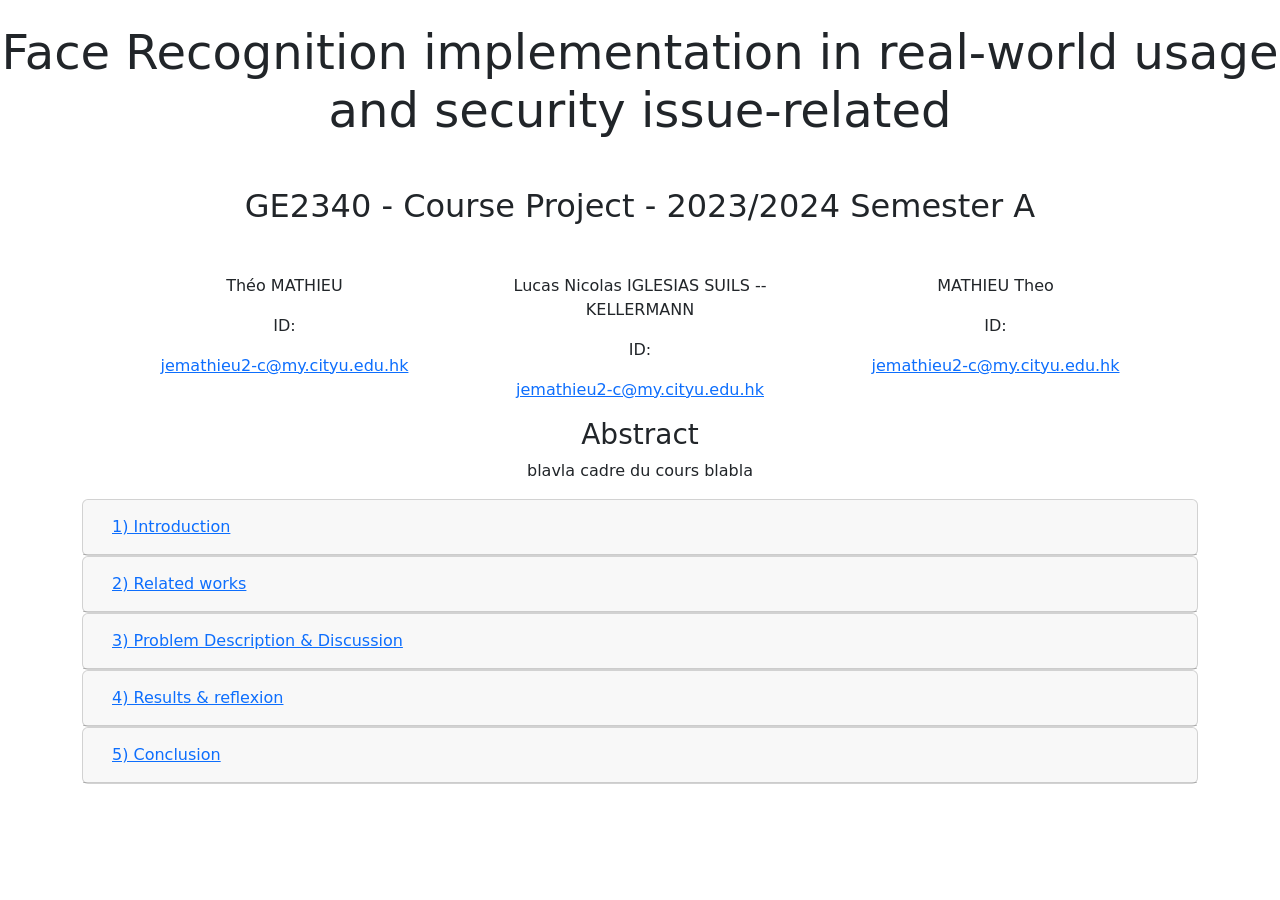
==== index.html @ 9c2778a5 "add website" ====
<!DOCTYPE html>
<html lang="en">
<head>
    <meta charset="UTF-8">
    <title>Title</title>
    <link crossorigin="anonymous" href="https://cdn.jsdelivr.net/npm/bootstrap@5.3.2/dist/css/bootstrap.min.css"
          integrity="sha384-T3c6CoIi6uLrA9TneNEoa7RxnatzjcDSCmG1MXxSR1GAsXEV/Dwwykc2MPK8M2HN" rel="stylesheet">
    <link href="style.css" rel="stylesheet">
    <script crossorigin="anonymous"
            integrity="sha384-KJ3o2DKtIkvYIK3UENzmM7KCkRr/rE9/Qpg6aAZGJwFDMVNA/GpGFF93hXpG5KkN"
            src="https://code.jquery.com/jquery-3.2.1.slim.min.js"></script>
    <script crossorigin="anonymous"
            integrity="sha384-ApNbgh9B+Y1QKtv3Rn7W3mgPxhU9K/ScQsAP7hUibX39j7fakFPskvXusvfa0b4Q"
            src="https://cdn.jsdelivr.net/npm/popper.js@1.12.9/dist/umd/popper.min.js"></script>
    <script crossorigin="anonymous"
            integrity="sha384-JZR6Spejh4U02d8jOt6vLEHfe/JQGiRRSQQxSfFWpi1MquVdAyjUar5+76PVCmYl"
            src="https://cdn.jsdelivr.net/npm/bootstrap@4.0.0/dist/js/bootstrap.min.js"></script>
</head>
<body>
<h1 class="display-5 text-center mt-4">Face Recognition implementation in real-world usage <br> and security
    issue-related</h1>
<h2 class="text-center my-5">GE2340 - Course Project - 2023/2024 Semester A </h2>
<div class="row col-10 mx-auto">
    <div class="student col-4">
        <p>Théo MATHIEU</p>
        <p>ID:</p>
        <p><a href="mailto:jemathieu2-c@my.cityu.edu.hk">jemathieu2-c@my.cityu.edu.hk</a></p>
    </div>
    <div class="student col-4">
        <p>Lucas Nicolas IGLESIAS SUILS -- KELLERMANN</p>
        <p>ID:</p>
        <p><a href="mailto:jemathieu2-c@my.cityu.edu.hk">jemathieu2-c@my.cityu.edu.hk</a></p>
    </div>
    <div class="student col-4">
        <p>MATHIEU Theo</p>
        <p>ID:</p>
        <p><a href="mailto:jemathieu2-c@my.cityu.edu.hk">jemathieu2-c@my.cityu.edu.hk</a></p>
    </div>
</div>
<div class="container ">
    <div class="text-center">
        <h3>Abstract</h3>
        <p>blavla cadre du cours blabla </p>
    </div>
    <div id="accordion">
        <div class="card">
            <div class="card-header" id="headingOne">
                <h4 class="mb-0">
                    <button aria-controls="collapseOne" aria-expanded="false" class="btn btn-link collapsed"
                            data-target="#collapseOne" data-toggle="collapse">
                        1) Introduction
                    </button>
                </h4>
            </div>
            <div aria-labelledby="headingOne" class="collapse" data-parent="#accordion" id="collapseOne">
                <div class="card-body col-10 mx-auto">
                    <p>Started in the early 60’s in secret by Woodrow “Woody” Bledsoe in the Central Intelligence
                        Agency (CIA), research
                        about facial recognition has quickly evolved and found important usage in our daily lives.</p>
                    <p> In the early daysfacial recognition didn’t even use computing methods, it was only an assembly
                        of manual
                        measurements between different facial points. This identification technique evolved in parallel
                        with
                        Artificial
                        intelligence and deep learning improvement, leading to quicker and better identification relying
                        on more
                        features.
                    </p>
                    <p>
                        Today, thanks to improved hardware, facial recognition can be used on a wide range of hardware
                        such as
                        computers,
                        drones, or cameras. It uses a wide range of technologies such as Haar or thermal images to
                        extract features.
                        However, this emerging technology is increasingly raising ethical and security issues. </p>
                </div>
            </div>
        </div>
        <div class="card">
            <div class="card-header" id="headingTwo">
                <h4 class="mb-0">
                    <button aria-controls="collapseTwo" aria-expanded="false" class="btn btn-link collapsed"
                            data-target="#collapseTwo" data-toggle="collapse">
                        2) Related works
                    </button>
                </h4>
            </div>
            <div aria-labelledby="headingTwo" class="collapse" data-parent="#accordion" id="collapseTwo">
                <div class="card-body col-10 mx-auto">
                    <h6>Facial recognition in airport-Thales </h6>
                    <p>Thales, one of France's largest companies, is working on the development of facial recognition
                        for use in airports. They would use smart gates to identify people via their faces, enabling
                        users to use their biometric passports for identity checks. This would enable faster checks
                        without any action on the part of the user, while at the same time providing a higher level of
                        reliability thanks to advanced recognition algorithms. However, this will not replace all human
                        actions overnight but will complement them to facilitate the role of customs officers. The live
                        photo taken during the identity check is stored on a server and then compared with the subject
                        before he or she boards the plane. But there are problems associated with this system. For
                        example, we don't know how long a photo is stored on a server, and if a person doesn't want
                        their photo stored on the company's servers, how do they board the plane? What's more, if the
                        storage server leaks, then an ill-intentioned person will be able to obtain all the information
                        linked to a person's identity, as well as what he or she looks like. What's more, after a
                        certain age, passports are kept for longer and longer by individuals without needing to be
                        renewed, so the algorithm needs to be able to make a link between a more recent 2D photo of the
                        person and their current 3D face, which will be transformed by age. The algorithm must be able
                        to identify these two people as being the same. This is also a concern for people undergoing
                        cosmetic surgery, as the results of the algorithm's calculations may differ. The algorithm must
                        be based on variables that cannot be changed by the subject, otherwise it becomes obsolete. </p>
                    <h6>Face ID-Apple </h6>
                    <p>Apple has made a big step in implementing facial recognition in our daily use with Face ID. This
                        cutting-edge technology is an example of a hardware and software combination to improve facial
                        recognition performance leading to one error out of one million. A combination of different
                        captors such as an IR camera, helps to create a 3D map of the face and a precise 2D mapping. On
                        the ethics and security aspect, apple ensure that all the biometrics data are only stocked on
                        the phone, also Apple has implemented an attention awareness feature that implies the user to
                        investigate the phone to unlock it and thus reduce the risk of forced unlocking by a tier.</p>
                    <h6>Mass monitoring-law enforcement authorities </h6>
                    <p>The extent of possible surveillance by law enforcement authorities has significantly increased
                        with the advent of CCTV and facial recognition technologies, as well as machine learning
                        algorithms. This is very beneficial to society since it encourages the maintenance of security
                        by making it simple to find those who are committing crimes. However, it also raises more and
                        more worries about how it may affect our personal information, privacy, and
                        communities—especially communities of color. From the federal to the municipal levels, numerous
                        government organizations rely on tools created by the private sector to access massive volumes
                        of data from social media, smartphones, and private cloud servers. There are verifiable
                        instances of commercial businesses offering facial recognition and data collecting services to
                        government authorities in the USA case, including Clearview AI, Vigilant Solutions, and ODIN
                        Intelligence. Due to ethical concerns, a number of significant tech companies, including Amazon,
                        Microsoft, and IBM, have pledged to either temporarily or permanently stop selling face
                        recognition technology to law enforcement. This, however, calls into doubt the efficacy of such
                        efforts, since other businesses might continue to provide these technologies to government
                        organizations. In addition, we must consider the ethical and privacy consequences, raising
                        issues with database bias, technological accuracy, and the fundamental question of whether to
                        employ face recognition technology at all, even as accuracy increases. </p>
                    <h6>Recognitions systems on drone-US Army </h6>
                    <p>The US Army has partnered with a company called RealNetworks to create autonomous drones equipped
                        with facial recognition systems. The aim of this approach is benevolent, as it can help
                        enormously in intelligence, surveillance, and reconnaissance missions. A drone can be sent out
                        to identify criminals in hostile areas and theaters of war, without having to risk human life
                        every time. Technologically speaking, this implies having to deploy and design a software and
                        hardware stack capable of fitting on a single drone, including its on-board computer,
                        communication systems and remote-control software to enable operation in communication
                        environments, allow remote human operators to obtain exploitable information and open the
                        possibility of real-time autonomous response on the part of the robot. However, this leads us to
                        a very big negative point. The contract between the army and the company talks of equipping
                        unarmed drones for the time being, but once the technology has been developed, there's nothing
                        to stop them developing it on armed drones capable of killing. This raises a very big ethical
                        question: should the drone be allowed to make the decision to kill its target if identification
                        is positive? Depending on the country and the different laws, the drone could take this decision
                        to take life on its own, while in other countries, human confirmation would be required before
                        taking any action. The problem here is not directly linked to facial recognition, but rather to
                        all the drifts that could result from it, both good and bad. </p>
                </div>
            </div>
        </div>
        <div class="card">
            <div class="card-header" id="headingThree">
                <h4 class="mb-0">
                    <button aria-controls="collapseThree" aria-expanded="false" class="btn btn-link collapsed"
                            data-target="#collapseThree" data-toggle="collapse">
                        3) Problem Description & Discussion
                    </button>
                </h4>
            </div>
            <div aria-labelledby="headingThree" class="collapse" data-parent="#accordion" id="collapseThree">
                <div class="card-body col-10 mx-auto">
                    <p>Upon initial observation, there are a huge number of facial recognition algorithms and methods.
                        They are all more or less complex, have different learning methods and retain data for varying
                        lengths of time. As part of this project for the GE2340 course, we chose to show how to
                        implement a facial recognition algorithm on your computer. For our approach, we selected the
                        Viola-Jones Face Detection Technique, also known as Haar Cascade, for two reasons: first, it's
                        an extremely efficient algorithm and, second, it fully meets the ethical concerns we had in
                        mind. </p>
                    <h6>Problem 1-Technical part </h6>
                    <embed class="h-80" height="100%" src="notebook.html" type="text/html" width="100%">
                    <img class="mx-auto d-block" src="img/movie.gif">
                    <h6>Problem 2-Ethical part </h6>
                    test
                </div>
            </div>
        </div>
        <div class="card">
            <div class="card-header" id="headingFour">
                <h4 class="mb-0">
                    <button aria-controls="collapseFour" aria-expanded="false" class="btn btn-link collapsed"
                            data-target="#collapseFour" data-toggle="collapse">
                        4) Results & reflexion
                    </button>
                </h4>
            </div>
            <div aria-labelledby="headingFour" class="collapse" data-parent="#accordion" id="collapseFour">
                <div class="card-body  col-10 mx-auto">
                    Anim pariatur cliche reprehenderit, enim eiusmod high life accusamus terry richardson ad squid. 3
                    wolf
                    moon officia aute, non cupidatat skateboard dolor brunch. Food truck quinoa nesciunt laborum
                    eiusmod.
                    Brunch 3 wolf moon tempor, sunt aliqua put a bird on it squid single-origin coffee nulla assumenda
                    shoreditch et. Nihil anim keffiyeh helvetica, craft beer labore wes anderson cred nesciunt sapiente
                    ea
                    proident. Ad vegan excepteur butcher vice lomo. Leggings occaecat craft beer farm-to-table, raw
                    denim
                    aesthetic synth nesciunt you probably haven't heard of them accusamus labore sustainable VHS.
                </div>
            </div>
        </div>
        <div class="card">
            <div class="card-header" id="headingFive">
                <h4 class="mb-0">
                    <button aria-controls="collapseFive" aria-expanded="false" class="btn btn-link collapsed"
                            data-target="#collapseFive" data-toggle="collapse">
                        5) Conclusion
                    </button>
                </h4>
            </div>
            <div aria-labelledby="headingThree" class="collapse" data-parent="#accordion" id="collapseFive">
                <div class="card-body col-10 mx-auto">
                    Anim pariatur cliche reprehenderit, enim eiusmod high life accusamus terry richardson ad squid. 3
                    wolf
                    moon officia aute, non cupidatat skateboard dolor brunch. Food truck quinoa nesciunt laborum
                    eiusmod.
                    Brunch 3 wolf moon tempor, sunt aliqua put a bird on it squid single-origin coffee nulla assumenda
                    shoreditch et. Nihil anim keffiyeh helvetica, craft beer labore wes anderson cred nesciunt sapiente
                    ea
                    proident. Ad vegan excepteur butcher vice lomo. Leggings occaecat craft beer farm-to-table, raw
                    denim
                    aesthetic synth nesciunt you probably haven't heard of them accusamus labore sustainable VHS.
                </div>
            </div>
        </div>
    </div>
</div>


</body>

</html>
---- style.css ----
.student p {
    text-align: center;
}
.h-80 {
    height: 80vh;
}

h6 {
    text-align: center;
    margin-top: 30px;
}
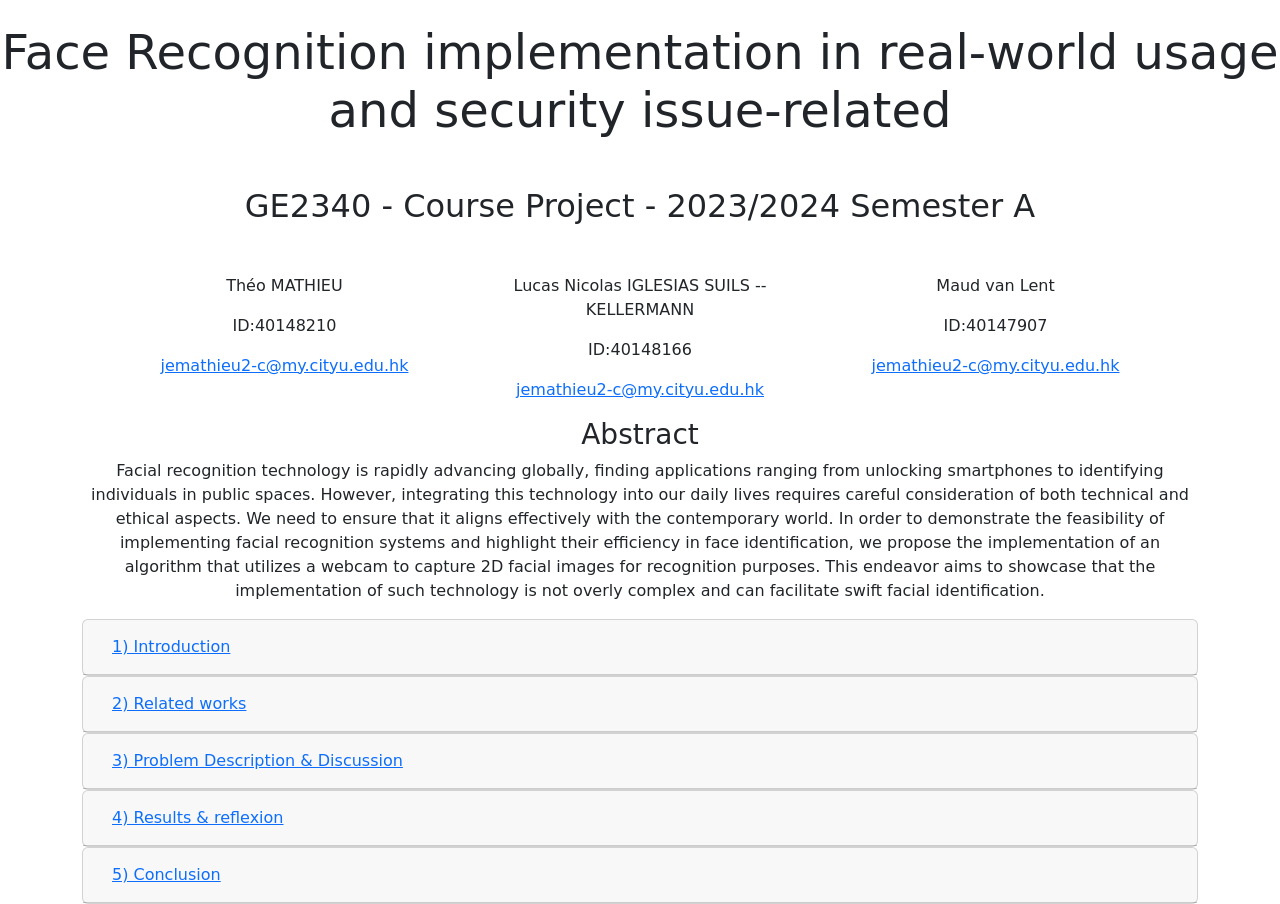
==== commit 5d957a9a: "new version" ====
--- a/index.html
+++ b/index.html
@@ -2,7 +2,7 @@
 <html lang="en">
 <head>
     <meta charset="UTF-8">
-    <title>Title</title>
+    <title>AI Past Present Future</title>
     <link crossorigin="anonymous" href="https://cdn.jsdelivr.net/npm/bootstrap@5.3.2/dist/css/bootstrap.min.css"
           integrity="sha384-T3c6CoIi6uLrA9TneNEoa7RxnatzjcDSCmG1MXxSR1GAsXEV/Dwwykc2MPK8M2HN" rel="stylesheet">
     <link href="style.css" rel="stylesheet">
@@ -23,24 +23,31 @@
 <div class="row col-10 mx-auto">
     <div class="student col-4">
         <p>Théo MATHIEU</p>
-        <p>ID:</p>
+        <p>ID:40148210</p>
         <p><a href="mailto:jemathieu2-c@my.cityu.edu.hk">jemathieu2-c@my.cityu.edu.hk</a></p>
     </div>
     <div class="student col-4">
         <p>Lucas Nicolas IGLESIAS SUILS -- KELLERMANN</p>
-        <p>ID:</p>
+        <p>ID:40148166</p>
         <p><a href="mailto:jemathieu2-c@my.cityu.edu.hk">jemathieu2-c@my.cityu.edu.hk</a></p>
     </div>
     <div class="student col-4">
-        <p>MATHIEU Theo</p>
-        <p>ID:</p>
+        <p>Maud van Lent</p>
+        <p>ID:40147907</p>
         <p><a href="mailto:jemathieu2-c@my.cityu.edu.hk">jemathieu2-c@my.cityu.edu.hk</a></p>
     </div>
 </div>
 <div class="container ">
     <div class="text-center">
         <h3>Abstract</h3>
-        <p>blavla cadre du cours blabla </p>
+        <p>Facial recognition technology is rapidly advancing globally, finding applications ranging from unlocking
+            smartphones to identifying individuals in public spaces. However, integrating this technology into our daily
+            lives requires careful consideration of both technical and ethical aspects. We need to ensure that it aligns
+            effectively with the contemporary world. In order to demonstrate the feasibility of implementing facial
+            recognition systems and highlight their efficiency in face identification, we propose the implementation of
+            an algorithm that utilizes a webcam to capture 2D facial images for recognition purposes. This endeavor aims
+            to showcase that the implementation of such technology is not overly complex and can facilitate swift facial
+            identification.</p>
     </div>
     <div id="accordion">
         <div class="card">
@@ -88,68 +95,43 @@
             <div aria-labelledby="headingTwo" class="collapse" data-parent="#accordion" id="collapseTwo">
                 <div class="card-body col-10 mx-auto">
                     <h6>Facial recognition in airport-Thales </h6>
-                    <p>Thales, one of France's largest companies, is working on the development of facial recognition
-                        for use in airports. They would use smart gates to identify people via their faces, enabling
-                        users to use their biometric passports for identity checks. This would enable faster checks
-                        without any action on the part of the user, while at the same time providing a higher level of
-                        reliability thanks to advanced recognition algorithms. However, this will not replace all human
-                        actions overnight but will complement them to facilitate the role of customs officers. The live
-                        photo taken during the identity check is stored on a server and then compared with the subject
-                        before he or she boards the plane. But there are problems associated with this system. For
-                        example, we don't know how long a photo is stored on a server, and if a person doesn't want
-                        their photo stored on the company's servers, how do they board the plane? What's more, if the
-                        storage server leaks, then an ill-intentioned person will be able to obtain all the information
-                        linked to a person's identity, as well as what he or she looks like. What's more, after a
-                        certain age, passports are kept for longer and longer by individuals without needing to be
-                        renewed, so the algorithm needs to be able to make a link between a more recent 2D photo of the
-                        person and their current 3D face, which will be transformed by age. The algorithm must be able
-                        to identify these two people as being the same. This is also a concern for people undergoing
-                        cosmetic surgery, as the results of the algorithm's calculations may differ. The algorithm must
-                        be based on variables that cannot be changed by the subject, otherwise it becomes obsolete. </p>
+                    <p>Thales is working on facial recognition technology for airport use. By utilizing smart gates and
+                        biometric passports, it aims to expedite identity checks with advanced algorithms. However,
+                        concerns arise regarding data storage, privacy, age-related changes, and cosmetic surgery. The
+                        algorithm must consider unchangeable variables to ensure effectiveness and address these
+                        concerns.
+
+                    </p>
                     <h6>Face ID-Apple </h6>
-                    <p>Apple has made a big step in implementing facial recognition in our daily use with Face ID. This
-                        cutting-edge technology is an example of a hardware and software combination to improve facial
-                        recognition performance leading to one error out of one million. A combination of different
-                        captors such as an IR camera, helps to create a 3D map of the face and a precise 2D mapping. On
-                        the ethics and security aspect, apple ensure that all the biometrics data are only stocked on
-                        the phone, also Apple has implemented an attention awareness feature that implies the user to
-                        investigate the phone to unlock it and thus reduce the risk of forced unlocking by a tier.</p>
+                    <p>Apple has made significant progress in integrating facial recognition into our daily lives
+                        through Face ID. This advanced technology combines hardware and software to enhance facial
+                        recognition accuracy, with an error rate of one in a million. By utilizing various sensors,
+                        including an IR camera, Apple creates a detailed 3D facial map and precise 2D mapping. In terms
+                        of ethics and security, Apple ensures that all biometric data is stored only on the device
+                        itself. Additionally, Apple has implemented an attention awareness feature that requires the
+                        user to actively look at the phone to unlock it, reducing the risk of unauthorized access
+                        through forced unlocking methods.
+
+                    </p>
                     <h6>Mass monitoring-law enforcement authorities </h6>
-                    <p>The extent of possible surveillance by law enforcement authorities has significantly increased
-                        with the advent of CCTV and facial recognition technologies, as well as machine learning
-                        algorithms. This is very beneficial to society since it encourages the maintenance of security
-                        by making it simple to find those who are committing crimes. However, it also raises more and
-                        more worries about how it may affect our personal information, privacy, and
-                        communities—especially communities of color. From the federal to the municipal levels, numerous
-                        government organizations rely on tools created by the private sector to access massive volumes
-                        of data from social media, smartphones, and private cloud servers. There are verifiable
-                        instances of commercial businesses offering facial recognition and data collecting services to
-                        government authorities in the USA case, including Clearview AI, Vigilant Solutions, and ODIN
-                        Intelligence. Due to ethical concerns, a number of significant tech companies, including Amazon,
-                        Microsoft, and IBM, have pledged to either temporarily or permanently stop selling face
-                        recognition technology to law enforcement. This, however, calls into doubt the efficacy of such
-                        efforts, since other businesses might continue to provide these technologies to government
-                        organizations. In addition, we must consider the ethical and privacy consequences, raising
-                        issues with database bias, technological accuracy, and the fundamental question of whether to
-                        employ face recognition technology at all, even as accuracy increases. </p>
+                    <p>The proliferation of CCTV, facial recognition, and machine learning has increased surveillance
+                    capabilities for law enforcement. While it aids security, concerns arise regarding privacy, bias,
+                    and ethical implications. Some tech companies have restricted sales of facial recognition data
+                    to address these concerns, but its effectiveness remains uncertain. The use of such technology
+                    raises fundamental questions about its necessity and accuracy.
+                    </p>
+
                     <h6>Recognitions systems on drone-US Army </h6>
-                    <p>The US Army has partnered with a company called RealNetworks to create autonomous drones equipped
-                        with facial recognition systems. The aim of this approach is benevolent, as it can help
-                        enormously in intelligence, surveillance, and reconnaissance missions. A drone can be sent out
-                        to identify criminals in hostile areas and theaters of war, without having to risk human life
-                        every time. Technologically speaking, this implies having to deploy and design a software and
-                        hardware stack capable of fitting on a single drone, including its on-board computer,
-                        communication systems and remote-control software to enable operation in communication
-                        environments, allow remote human operators to obtain exploitable information and open the
-                        possibility of real-time autonomous response on the part of the robot. However, this leads us to
-                        a very big negative point. The contract between the army and the company talks of equipping
-                        unarmed drones for the time being, but once the technology has been developed, there's nothing
-                        to stop them developing it on armed drones capable of killing. This raises a very big ethical
-                        question: should the drone be allowed to make the decision to kill its target if identification
-                        is positive? Depending on the country and the different laws, the drone could take this decision
-                        to take life on its own, while in other countries, human confirmation would be required before
-                        taking any action. The problem here is not directly linked to facial recognition, but rather to
-                        all the drifts that could result from it, both good and bad. </p>
+                    <p>The US Army has partnered with RealNetworks to develop autonomous drones with facial recognition
+                        capabilities for intelligence and surveillance missions. The technology aims to minimize risks
+                        to human life and enhance operational efficiency. However, ethical concerns arise regarding the
+                        potential future use of armed drones and their autonomous decision-making capabilities. The
+                        question of whether a drone should have the authority to kill based on facial recognition
+                        identification raises significant ethical considerations. The broader issue lies in the
+                        potential consequences, both positive and negative, that could arise from the development and
+                        deployment of facial recognition technology in military contexts.
+
+                    </p>
                 </div>
             </div>
         </div>
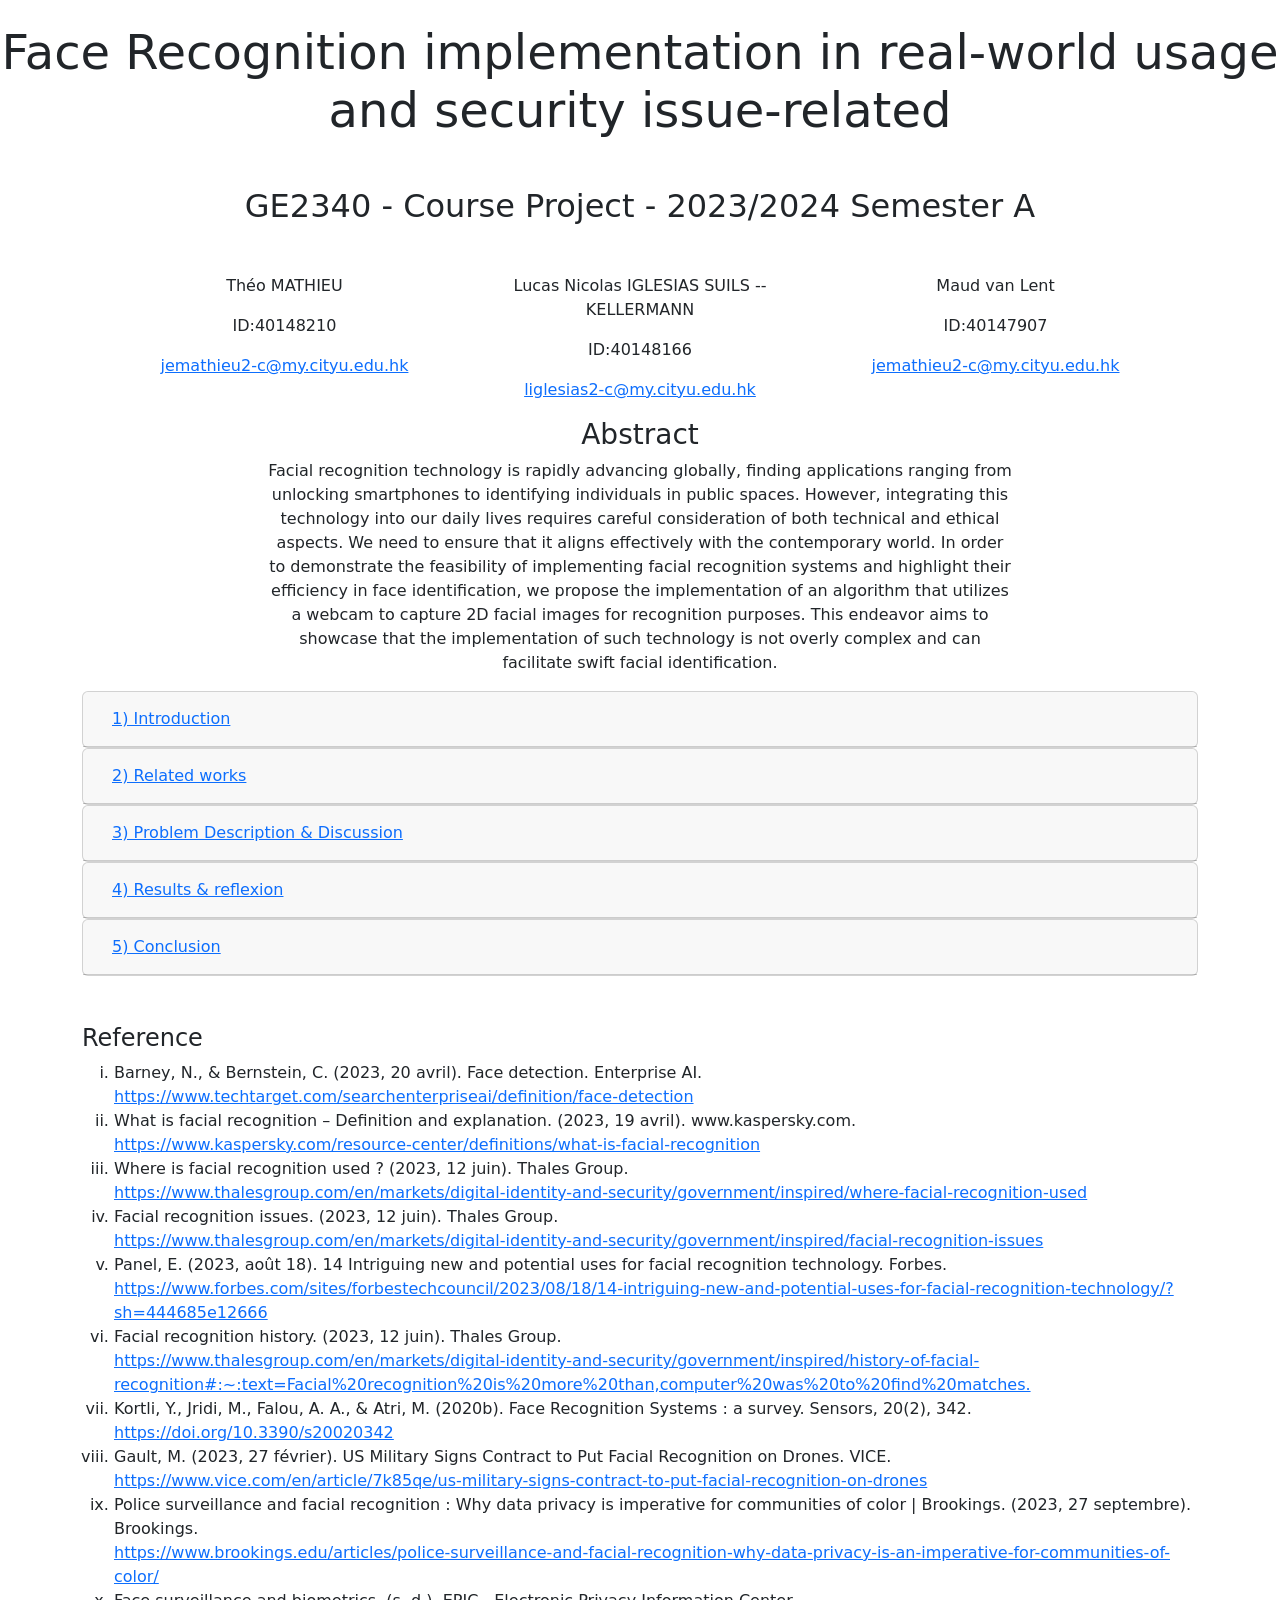
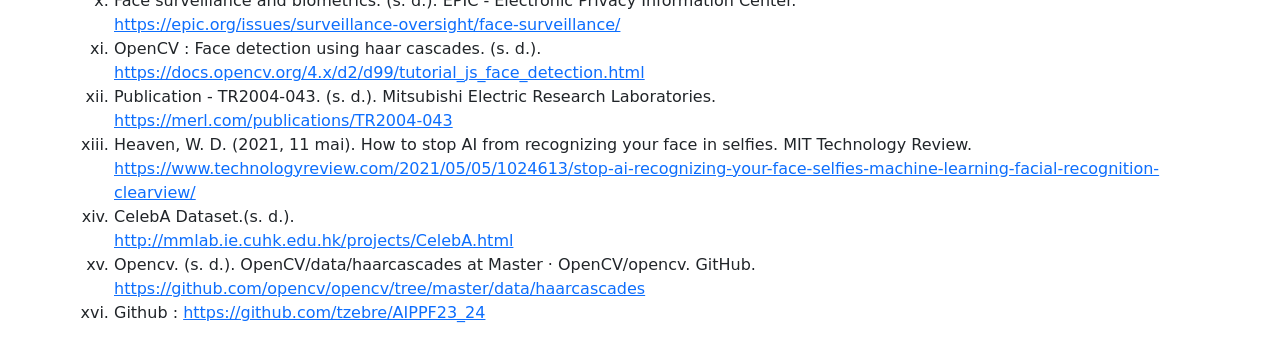
==== commit 9b2c562f: "V1" ====
--- a/index.html
+++ b/index.html
@@ -29,7 +29,7 @@
     <div class="student col-4">
         <p>Lucas Nicolas IGLESIAS SUILS -- KELLERMANN</p>
         <p>ID:40148166</p>
-        <p><a href="mailto:jemathieu2-c@my.cityu.edu.hk">jemathieu2-c@my.cityu.edu.hk</a></p>
+        <p><a href="mailto:liglesias2-c@my.cityu.edu.hk">liglesias2-c@my.cityu.edu.hk</a></p>
     </div>
     <div class="student col-4">
         <p>Maud van Lent</p>
@@ -40,7 +40,8 @@
 <div class="container ">
     <div class="text-center">
         <h3>Abstract</h3>
-        <p>Facial recognition technology is rapidly advancing globally, finding applications ranging from unlocking
+        <p class="col-8 mx-auto">Facial recognition technology is rapidly advancing globally, finding applications
+            ranging from unlocking
             smartphones to identifying individuals in public spaces. However, integrating this technology into our daily
             lives requires careful consideration of both technical and ethical aspects. We need to ensure that it aligns
             effectively with the contemporary world. In order to demonstrate the feasibility of implementing facial
@@ -61,25 +62,18 @@
             </div>
             <div aria-labelledby="headingOne" class="collapse" data-parent="#accordion" id="collapseOne">
                 <div class="card-body col-10 mx-auto">
-                    <p>Started in the early 60’s in secret by Woodrow “Woody” Bledsoe in the Central Intelligence
-                        Agency (CIA), research
-                        about facial recognition has quickly evolved and found important usage in our daily lives.</p>
-                    <p> In the early daysfacial recognition didn’t even use computing methods, it was only an assembly
-                        of manual
-                        measurements between different facial points. This identification technique evolved in parallel
-                        with
-                        Artificial
-                        intelligence and deep learning improvement, leading to quicker and better identification relying
-                        on more
-                        features.
+                    <p>Started in the early 60’s in secret, research about facial recognition has quickly evolved and
+                        found important usage in our daily lives.</p>
+                    <p> In the early days facial recognition didn’t even use computing methods, it was only an assembly
+                        of manual measurements between different facial points. This identification technique evolved in
+                        parallel with Artificial intelligence and deep learning improvement, leading to quicker and
+                        better identification relying on more features.
                     </p>
                     <p>
                         Today, thanks to improved hardware, facial recognition can be used on a wide range of hardware
-                        such as
-                        computers,
-                        drones, or cameras. It uses a wide range of technologies such as Haar or thermal images to
-                        extract features.
-                        However, this emerging technology is increasingly raising ethical and security issues. </p>
+                        such as computers, drones, or cameras. It uses a wide range of technologies such as Haar or
+                        thermal images to extract features. However, this emerging technology is increasingly raising
+                        ethical and security issues. </p>
                 </div>
             </div>
         </div>
@@ -100,7 +94,6 @@
                         concerns arise regarding data storage, privacy, age-related changes, and cosmetic surgery. The
                         algorithm must consider unchangeable variables to ensure effectiveness and address these
                         concerns.
-
                     </p>
                     <h6>Face ID-Apple </h6>
                     <p>Apple has made significant progress in integrating facial recognition into our daily lives
@@ -111,14 +104,13 @@
                         itself. Additionally, Apple has implemented an attention awareness feature that requires the
                         user to actively look at the phone to unlock it, reducing the risk of unauthorized access
                         through forced unlocking methods.
-
                     </p>
                     <h6>Mass monitoring-law enforcement authorities </h6>
                     <p>The proliferation of CCTV, facial recognition, and machine learning has increased surveillance
-                    capabilities for law enforcement. While it aids security, concerns arise regarding privacy, bias,
-                    and ethical implications. Some tech companies have restricted sales of facial recognition data
-                    to address these concerns, but its effectiveness remains uncertain. The use of such technology
-                    raises fundamental questions about its necessity and accuracy.
+                        capabilities for law enforcement. While it aids security, concerns arise regarding privacy,
+                        bias, and ethical implications. Some tech companies have restricted sales of facial recognition
+                        data to address these concerns, but its effectiveness remains uncertain. The use of such
+                        technology raises fundamental questions about its necessity and accuracy.
                     </p>
 
                     <h6>Recognitions systems on drone-US Army </h6>
@@ -154,10 +146,68 @@
                         an extremely efficient algorithm and, second, it fully meets the ethical concerns we had in
                         mind. </p>
                     <h6>Problem 1-Technical part </h6>
+                    <p>let's talk about the Haar Cascades facial recognition method. This method uses machine learning,
+                        and its "cascade" function is trained on images that are positive as well as negative. This
+                        algorithm is based on Haar feature, we can define simple ones: Edge
+                        features, Line features, and Four-rectangle features (Image 1) are our three primary Haar
+                        features that we use to do this. So, one of the first steps in our project was to code these
+                        features.</p>
+                    <img class="mx-auto d-block" src="img/feature.png" title="Image 1: Three main Haar features.">
+                    <p>Subtracting the total of the pixels beneath the black and white portions from the total of the
+                        pixels under the white portion yields a unique value.</p>
+                    <p>We must first determine the amounts under the black and white squares in order to see the
+                        difference. This is where the concept of "integral images" is introduced. Consequently, a
+                        picture is created, with the sum of the pixels in the top left corner at each location. In
+                        order, to get the sum of pixels from an area, we only need to access four value of the integral
+                        image (Image 2). </p>
+                    <img class="mx-auto d-block" src="img/diagram.png"
+                         title="Image 2) Diagram showing the calculation of the set of pixels located to the top left of a point.">
+                    <p>This is the second major challenge of our project, coding the concept of image integral and
+                        generating the image of the pixel sum set.</p>
+                    <img class="mx-auto d-block" src="img/integral.png"
+                         title="Image 3) Integral image (left), Original image (right).">
+                    <p>It frequently happens that the results of computations are not used because they are not useful.
+                        However, our algorithm does not currently know which values to
+                        retain; we do. Next, we present the concept of "Adaboost". In order to find the optimal
+                        threshold for categorizing into positive (face present) and negative (no face) categories, we
+                        must apply each feature to our training photos (face or not face). Only the features with the
+                        lowest error rates
+                        are chosen in an effort to minimize mistakes and misclassifications. These characteristics help
+                        to distinguish a face. It's a more involved process. At the start, each image has the same
+                        weight. Photos with bad classifications are given additional weight after each classification.
+                        After then, the same process is repeated. Error rates are now calculated. Additionally, new
+                        weight measurements are acquired. Until the desired accuracy or error rate is reached, or until
+                        the necessary number of features is identified, the process is repeated. A weighted sum of the
+                        weak classifiers creates the final classifier. The significant issue of efficiency now arises.
+                        The idea of a "Cascade of Classifiers" has been presented. We will no longer use every feature
+                        on a single window. Each characteristic will be categorized into a classifier stage, which will
+                        be applied sequentially. This effectively says that we won't move on to the second step if the
+                        first is not validated. When there is nothing to do with the person's face in the image window,
+                        this saves a significant amount of time. But for this step system to function correctly, phase
+                        one characteristics need to be laxer than phase two characteristics, and so forth. We've only
+                        coded the function that retrieves feature values regardless of their location in an image.</p>
+                    <p>The following notebook present the code to compute all the previous algorithm presented</p>
                     <embed class="h-80" height="100%" src="notebook.html" type="text/html" width="100%">
                     <img class="mx-auto d-block" src="img/movie.gif">
+                    <p>But we didn't use it because we would have had to train the model with it. The same goes for
+                        phase batch classification. However, we preferred to use models that had already been trained,
+                        as the training data set selected by these teams is far more relevant than what we would have
+                        selected with our limited experience. This would have created a bias due to our poor
+                        selection.</p>
                     <h6>Problem 2-Ethical part </h6>
-                    test
+                    <p>We are a group made up of members all from Europe where there is in the RGPD in force. Having
+                        been aware for several years of the need to protect our personal data and privacy, we decided to
+                        focus on a subject such as facial recognition, and more specifically on Haar Cascades facial
+                        recognition method.</p>
+                    <p>From an ethical point of view, we have chosen to use this approach because we have total control
+                        over our training image bank. Taking care to use only images of faces that are free of rights
+                        and of consenting individuals is very important to us, as we want to respect everyone's privacy
+                        as much as possible and ensure that their data is used only for the purposes we set out in our
+                        initial objective. It's also important to know that the only time we store any information using
+                        this technique is when we're forming our training dataset. Apart from this, we do not store any
+                        personal information, nor do we make any link between a person's identity and their image. Nor
+                        do we store images after a face has been identified, as this is part of the personal data used
+                        to identify a person.</p>
                 </div>
             </div>
         </div>
@@ -172,16 +222,69 @@
             </div>
             <div aria-labelledby="headingFour" class="collapse" data-parent="#accordion" id="collapseFour">
                 <div class="card-body  col-10 mx-auto">
-                    Anim pariatur cliche reprehenderit, enim eiusmod high life accusamus terry richardson ad squid. 3
-                    wolf
-                    moon officia aute, non cupidatat skateboard dolor brunch. Food truck quinoa nesciunt laborum
-                    eiusmod.
-                    Brunch 3 wolf moon tempor, sunt aliqua put a bird on it squid single-origin coffee nulla assumenda
-                    shoreditch et. Nihil anim keffiyeh helvetica, craft beer labore wes anderson cred nesciunt sapiente
-                    ea
-                    proident. Ad vegan excepteur butcher vice lomo. Leggings occaecat craft beer farm-to-table, raw
-                    denim
-                    aesthetic synth nesciunt you probably haven't heard of them accusamus labore sustainable VHS.
+                    <p>After implementing the face detection solution on one of our computers, we tested it to see how
+                        effective it was, and to derive some numerical values. </p>
+                    <h6>Reproduction and use of Face recognition with Haar Cascades method</h6>
+                    <p>We used a model provided by OpenCV, which specializes in face recognition. It is,
+                        of course, based on Haar Cascades, and we used the parts of the code reworked by our group: haar
+                        features, image integral and feature value retrieval. On the other hand, having selected a
+                        model, and even though we hadn't trained it ourselves, we decided to test it to verify the
+                        figures we'd read about in the Haar Cascades facial recognition method research paper. </p>
+                    <p>We made one code base on OpenCV to place a rectangle around the face `webcam.py`.</p>
+                    <p>To test the algorithm, we selected an image dataset comprising a thousand face images from celebA
+                        face and a thousand images composed of furniture and animals. After running the method on the
+                        2000 images (`folder.py`), we obtained forty-five false negatives, zero false positives and
+                        eighteen double
+                        positives (two faces found on an image, the correct face from the photo and a square that is not
+                        a face). False negatives are considered serious because they are misleading, whereas double
+                        positives are less serious because they identify the face in the photo.</p>
+                    <img class="mx-auto d-block" src="img/FN.png"
+                         title="Image 4) Photos of false negatives">
+                    <img class="mx-auto d-block" src="img/DP.png"
+                         title="Image 5) Photos of double positives">
+                    <img class="mx-auto d-block" src="img/TP.png"
+                         title="Image 6) Photos of true positives">
+                    <img class="mx-auto d-block" src="img/TN.png"
+                         title="Image 7) Photos of true negatives">
+                    <img class="mx-auto d-block" src="img/table1.png"
+                         title="Table 1) Results on 2000 images">
+                    <h6>Trying to beat the Haar Cascades method</h6>
+                    <p>To test the robustness of the solution, we carried out several different tests. The first test
+                        consists in generating two thousand images of the same size as the photos. These images are
+                        composed of random pixels.</p>
+                    <img class="mx-auto d-block" src="img/rdm.png"
+                         title="Image 8) Example of generated randomized image">
+                    <p>In pairs, we merge a photo from the test dataset with a randomly generated photo. We then run the
+                        method on this new batch of images.</p>
+                    <img class="mx-auto d-block" src="img/merge.png"
+                         title="Image 9) Example of two image respectively merged with a blur equal to 15 (left) and a blur equal to 30 (right)">
+                    <p>We tried to use Haar face recognition with different modification (bluring or rotating)</p>
+                    <ul>
+                        <li>
+                            <p>Blur = 15, rotation = 0</p>
+                            <img class="mx-auto d-block" src="img/b15.png"
+                                 title="Table 2) Results on 2000 images with a 15 blur">
+                        </li>
+                        <li>
+                            <p>Blur = 30, rotation = 0</p>
+                            <img class="mx-auto d-block" src="img/b30.png"
+                                 title="Table 3) Results on 2000 images with a 30 blur">
+                        </li>
+                        <li>
+                            <p>Blur = 0, rotation = 15</p>
+                            <img class="mx-auto d-block" src="img/r15img.png"
+                                 title="Image 10) Example of an image with with 149-degree counterclockwise rotation">
+                            <img class="mx-auto d-block" src="img/r15.png"
+                                 title="Table 4) Results on 2000 images with a 149-degree counterclockwise rotation">
+                        </li>
+                    </ul>
+                    <p>Blurring at 15 has so little impact on the results that it's negligible, and blurring at 30
+                        changes the results, but the method is still able to identify the images. There are just more
+                        situations in which it detects two faces instead of one.</p>
+                    <p>Rotating an image really impacts the results, as the method scans horizontally and therefore
+                        can't deal with faces that aren't straight.</p>
+
+
                 </div>
             </div>
         </div>
@@ -196,19 +299,84 @@
             </div>
             <div aria-labelledby="headingThree" class="collapse" data-parent="#accordion" id="collapseFive">
                 <div class="card-body col-10 mx-auto">
-                    Anim pariatur cliche reprehenderit, enim eiusmod high life accusamus terry richardson ad squid. 3
-                    wolf
-                    moon officia aute, non cupidatat skateboard dolor brunch. Food truck quinoa nesciunt laborum
-                    eiusmod.
-                    Brunch 3 wolf moon tempor, sunt aliqua put a bird on it squid single-origin coffee nulla assumenda
-                    shoreditch et. Nihil anim keffiyeh helvetica, craft beer labore wes anderson cred nesciunt sapiente
-                    ea
-                    proident. Ad vegan excepteur butcher vice lomo. Leggings occaecat craft beer farm-to-table, raw
-                    denim
-                    aesthetic synth nesciunt you probably haven't heard of them accusamus labore sustainable VHS.
-                </div>
-            </div>
-        </div>
+                    <p>Facial recognition is a very broad field of computer vision, with many different approaches
+                        possible, both in terms of software and hardware, or both. Each of these methods has its
+                        advantages and disadvantages, whether in terms of computational resources or training datasets,
+                        or in ethical terms. For this project, we decided to re-implement and test a method based on
+                        Haar Cascades. We were able to highlight the robustness of this method, despite its very simple
+                        technical foundations based on sums and products, by using various optimization methods such as
+                        integral images and Adaboost applied on a cascade of weak classifiers.</p>
+                </div>
+            </div>
+        </div>
+    </div>
+    <div class="ref mt-5">
+        <h4>Reference</h4>
+        <ol type="i">
+            <li>Barney, N., & Bernstein, C. (2023, 20 avril). Face detection. Enterprise AI.<br>
+                <a href="https://www.techtarget.com/searchenterpriseai/definition/face-detection">https://www.techtarget.com/searchenterpriseai/definition/face-detection</a>
+            </li>
+            <li>What is facial recognition – Definition and explanation. (2023, 19 avril). www.kaspersky.com.<br>
+                <a href="https://www.kaspersky.com/resource-center/definitions/what-is-facial-recognition">https://www.kaspersky.com/resource-center/definitions/what-is-facial-recognition</a>
+            </li>
+            <li>
+                Where is facial recognition used ? (2023, 12 juin). Thales Group.<br>
+                <a href="https://www.thalesgroup.com/en/markets/digital-identity-and-security/government/inspired/where-facial-recognition-used">https://www.thalesgroup.com/en/markets/digital-identity-and-security/government/inspired/where-facial-recognition-used</a>
+            </li>
+            <li>
+                Facial recognition issues. (2023, 12 juin). Thales Group.<br>
+                <a href="https://www.thalesgroup.com/en/markets/digital-identity-and-security/government/inspired/facial-recognition-issues">https://www.thalesgroup.com/en/markets/digital-identity-and-security/government/inspired/facial-recognition-issues</a>
+            </li>
+            <li>
+                Panel, E. (2023, août 18). 14 Intriguing new and potential uses for facial recognition technology.
+                Forbes.<br>
+                <a href="https://www.forbes.com/sites/forbestechcouncil/2023/08/18/14-intriguing-new-and-potential-uses-for-facial-recognition-technology/?sh=444685e12666">https://www.forbes.com/sites/forbestechcouncil/2023/08/18/14-intriguing-new-and-potential-uses-for-facial-recognition-technology/?sh=444685e12666</a>
+            </li>
+            <li>
+                Facial recognition history. (2023, 12 juin). Thales Group.<br>
+                <a href="https://www.thalesgroup.com/en/markets/digital-identity-and-security/government/inspired/history-of-facial-recognition#:~:text=Facial%20recognition%20is%20more%20than,computer%20was%20to%20find%20matches.">https://www.thalesgroup.com/en/markets/digital-identity-and-security/government/inspired/history-of-facial-recognition#:~:text=Facial%20recognition%20is%20more%20than,computer%20was%20to%20find%20matches.</a>
+            </li>
+            <li>
+                Kortli, Y., Jridi, M., Falou, A. A., & Atri, M. (2020b). Face Recognition Systems : a survey. Sensors,
+                20(2), 342.<br><a href="https://doi.org/10.3390/s20020342">https://doi.org/10.3390/s20020342</a>
+            </li>
+            <li>
+                Gault, M. (2023, 27 février). US Military Signs Contract to Put Facial Recognition on Drones. VICE.<br>
+                <a href="https://www.vice.com/en/article/7k85qe/us-military-signs-contract-to-put-facial-recognition-on-drones">https://www.vice.com/en/article/7k85qe/us-military-signs-contract-to-put-facial-recognition-on-drones</a>
+            </li>
+            <li>
+                Police surveillance and facial recognition : Why data privacy is imperative for communities of color
+                | Brookings. (2023, 27 septembre). Brookings.<br>
+                <a href="https://www.brookings.edu/articles/police-surveillance-and-facial-recognition-why-data-privacy-is-an-imperative-for-communities-of-color/">https://www.brookings.edu/articles/police-surveillance-and-facial-recognition-why-data-privacy-is-an-imperative-for-communities-of-color/</a>
+            </li>
+            <li>
+                Face surveillance and biometrics. (s. d.). EPIC - Electronic Privacy Information Center. <br><a href="
+                   https://epic.org/issues/surveillance-oversight/face-surveillance/">https://epic.org/issues/surveillance-oversight/face-surveillance/</a>
+            </li>
+            <li>
+                OpenCV : Face detection using haar cascades. (s. d.).<br><a
+                    href="https://docs.opencv.org/4.x/d2/d99/tutorial_js_face_detection.html">https://docs.opencv.org/4.x/d2/d99/tutorial_js_face_detection.html</a>
+            </li>
+            <li>
+                Publication - TR2004-043. (s. d.). Mitsubishi Electric Research Laboratories. <br><a
+                    href="https://merl.com/publications/TR2004-043">https://merl.com/publications/TR2004-043</a>
+            </li>
+            <li>
+                Heaven, W. D. (2021, 11 mai). How to stop AI from recognizing your face in selfies. MIT Technology
+                Review.<br><a
+                    href="https://www.technologyreview.com/2021/05/05/1024613/stop-ai-recognizing-your-face-selfies-machine-learning-facial-recognition-clearview/">https://www.technologyreview.com/2021/05/05/1024613/stop-ai-recognizing-your-face-selfies-machine-learning-facial-recognition-clearview/</a>
+            </li>
+            <li>
+                CelebA Dataset.(s. d.).<br><a href="http://mmlab.ie.cuhk.edu.hk/projects/CelebA.html">http://mmlab.ie.cuhk.edu.hk/projects/CelebA.html</a>
+            </li>
+            <li>
+                Opencv. (s. d.). OpenCV/data/haarcascades at Master · OpenCV/opencv. GitHub. <br>
+                <a href="https://github.com/opencv/opencv/tree/master/data/haarcascades">https://github.com/opencv/opencv/tree/master/data/haarcascades</a>
+            </li>
+            <li>
+                Github : <a href="https://github.com/tzebre/AIPPF23_24">https://github.com/tzebre/AIPPF23_24</a>
+            </li>
+        </ol>
     </div>
 </div>
 
--- a/style.css
+++ b/style.css
@@ -9,3 +9,7 @@
     text-align: center;
     margin-top: 30px;
 }
+
+.card-body img {
+    width: 50%;
+}
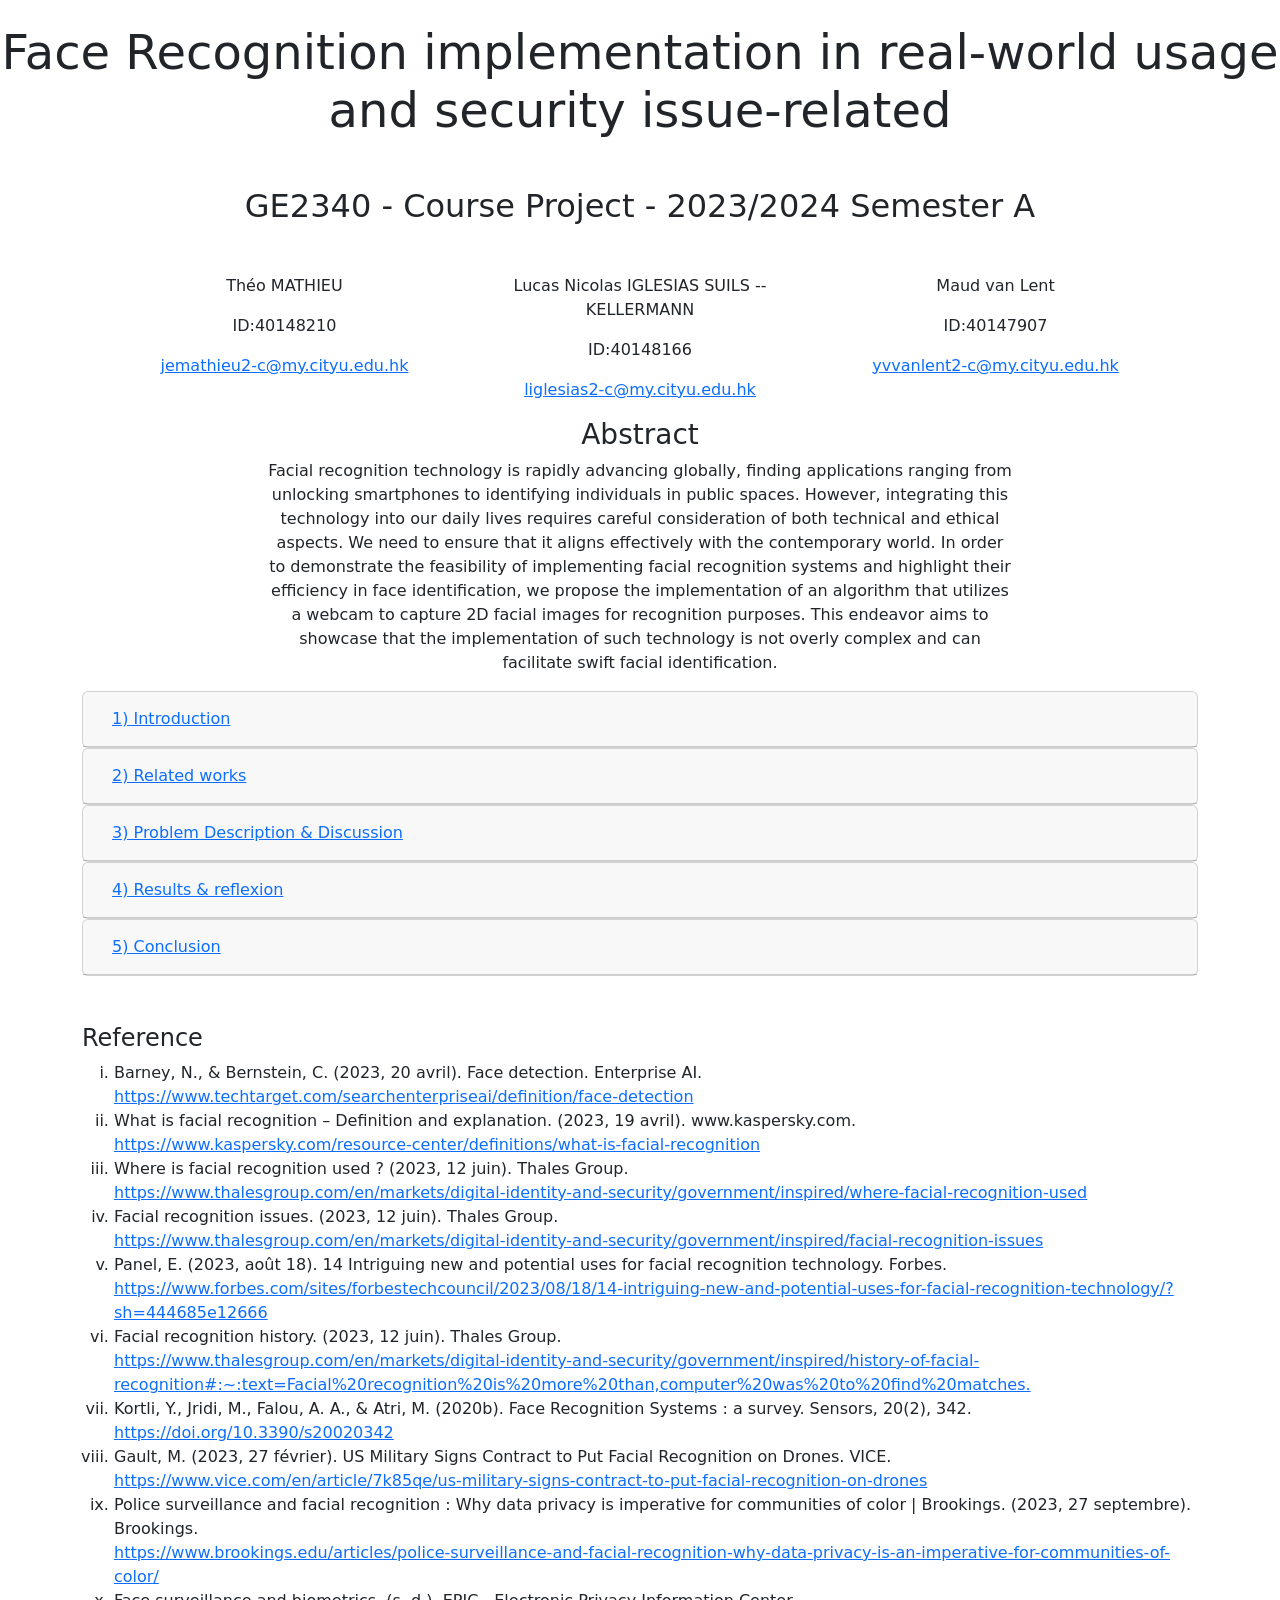
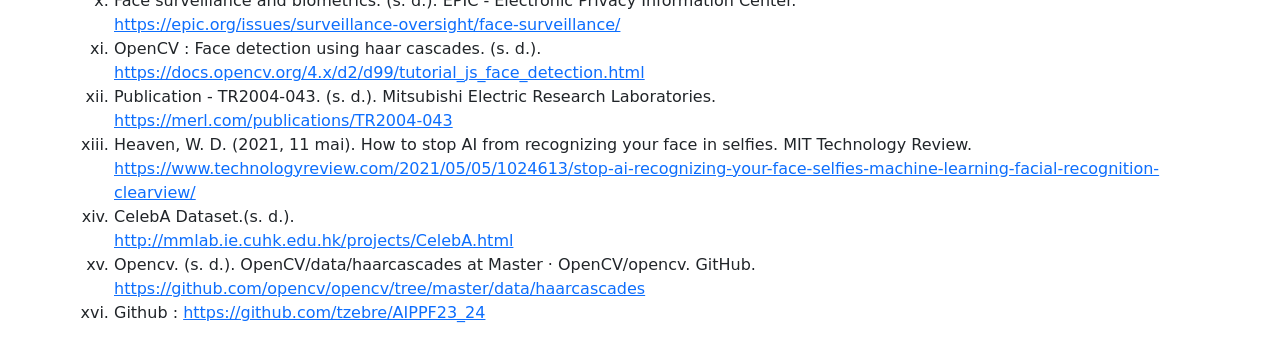
==== commit b42c96eb: "mail maud" ====
--- a/index.html
+++ b/index.html
@@ -34,7 +34,7 @@
     <div class="student col-4">
         <p>Maud van Lent</p>
         <p>ID:40147907</p>
-        <p><a href="mailto:jemathieu2-c@my.cityu.edu.hk">jemathieu2-c@my.cityu.edu.hk</a></p>
+        <p><a href="mailto:yvvanlent2-c@my.cityu.edu.hk">yvvanlent2-c@my.cityu.edu.hk</a></p>
     </div>
 </div>
 <div class="container ">
